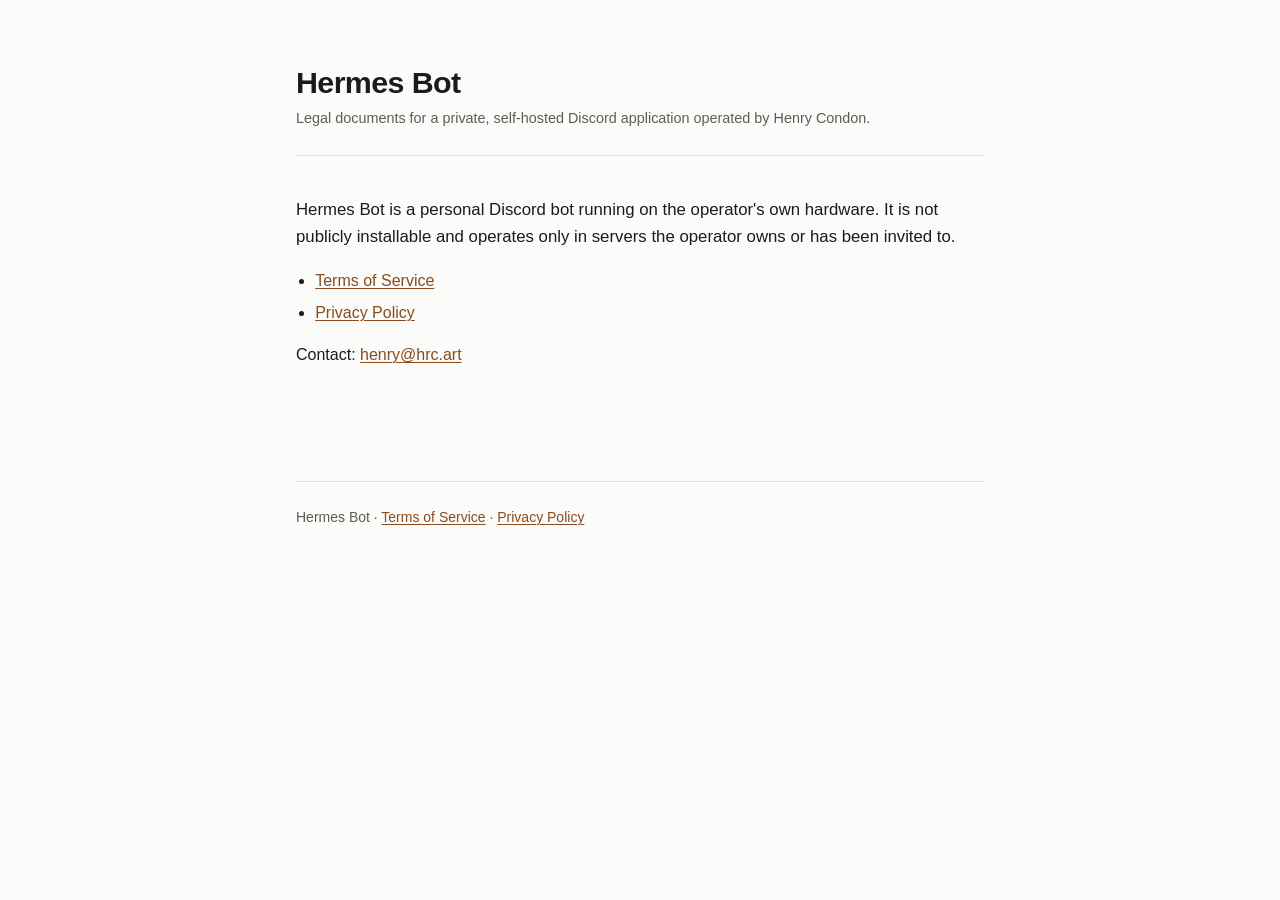
==== index.html @ 16eedd94 "Add Terms of Service and Privacy Policy for Hermes Bot Static pages for the Discord Developer Portal" ====
<!doctype html>
<html lang="en">
<head>
<meta charset="utf-8">
<meta name="viewport" content="width=device-width, initial-scale=1, viewport-fit=cover">
<title>Hermes Bot — Legal</title>
<link rel="stylesheet" href="style.css">
</head>
<body>
<main>
<h1>Hermes Bot</h1>
<p class="meta">Legal documents for a private, self-hosted Discord application operated by Henry Condon.</p>
<p class="lede">Hermes Bot is a personal Discord bot running on the operator's own hardware. It is
not publicly installable and operates only in servers the operator owns or has been invited to.</p>
<ul>
  <li><a href="terms.html">Terms of Service</a></li>
  <li><a href="privacy.html">Privacy Policy</a></li>
</ul>
<p>Contact: <a href="mailto:henry@hrc.art">henry@hrc.art</a></p>
</main>
<footer>Hermes Bot · <a href="terms.html">Terms of Service</a> · <a href="privacy.html">Privacy Policy</a></footer>
</body>
</html>
---- style.css ----
:root {
  color-scheme: light dark;
  --bg: #fbfbf9;
  --fg: #1c1b19;
  --muted: #5f5c57;
  --rule: #e3e0da;
  --link: #8a4b1f;
  --accent-bg: #f4f1ea;
}

@media (prefers-color-scheme: dark) {
  :root {
    --bg: #171614;
    --fg: #e8e5df;
    --muted: #a39e95;
    --rule: #302e2a;
    --link: #d99a63;
    --accent-bg: #201e1b;
  }
}

* { box-sizing: border-box; }

body {
  margin: 0;
  padding: 0 20px;
  background: var(--bg);
  color: var(--fg);
  font: 16px/1.65 -apple-system, BlinkMacSystemFont, "Segoe UI", Inter, Roboto, Helvetica, Arial, sans-serif;
  -webkit-text-size-adjust: 100%;
}

main {
  max-width: 43rem;
  margin: 0 auto;
  padding: 4rem 0 6rem;
}

nav {
  max-width: 43rem;
  margin: 0 auto;
  padding: 1.5rem 0 0;
  font-size: .9rem;
}

nav a { margin-right: 1.25rem; }

h1 {
  font-size: 1.9rem;
  line-height: 1.2;
  margin: 0 0 .4rem;
  letter-spacing: -.02em;
}

h2 {
  font-size: 1.15rem;
  margin: 2.5rem 0 .6rem;
  letter-spacing: -.01em;
}

.meta {
  color: var(--muted);
  font-size: .9rem;
  margin: 0 0 2.5rem;
  padding-bottom: 1.5rem;
  border-bottom: 1px solid var(--rule);
}

.lede {
  font-size: 1.05rem;
  color: var(--fg);
}

a { color: var(--link); text-decoration-thickness: 1px; text-underline-offset: 2px; }

ul { padding-left: 1.2rem; }
li { margin: .35rem 0; }

table {
  width: 100%;
  border-collapse: collapse;
  margin: 1rem 0;
  font-size: .95rem;
}

th, td {
  text-align: left;
  padding: .6rem .75rem;
  border-bottom: 1px solid var(--rule);
  vertical-align: top;
}

th { font-weight: 600; }

.box {
  background: var(--accent-bg);
  border: 1px solid var(--rule);
  border-radius: 8px;
  padding: 1rem 1.25rem;
  margin: 1.5rem 0;
}

.box p { margin: .4rem 0; }

footer {
  max-width: 43rem;
  margin: 0 auto;
  padding: 1.5rem 0 3rem;
  border-top: 1px solid var(--rule);
  color: var(--muted);
  font-size: .875rem;
}

code {
  background: var(--accent-bg);
  padding: .1em .35em;
  border-radius: 4px;
  font-size: .9em;
}

@media (max-width: 480px) {
  main { padding: 2.5rem 0 4rem; }
  h1 { font-size: 1.6rem; }
  table { display: block; overflow-x: auto; }
}
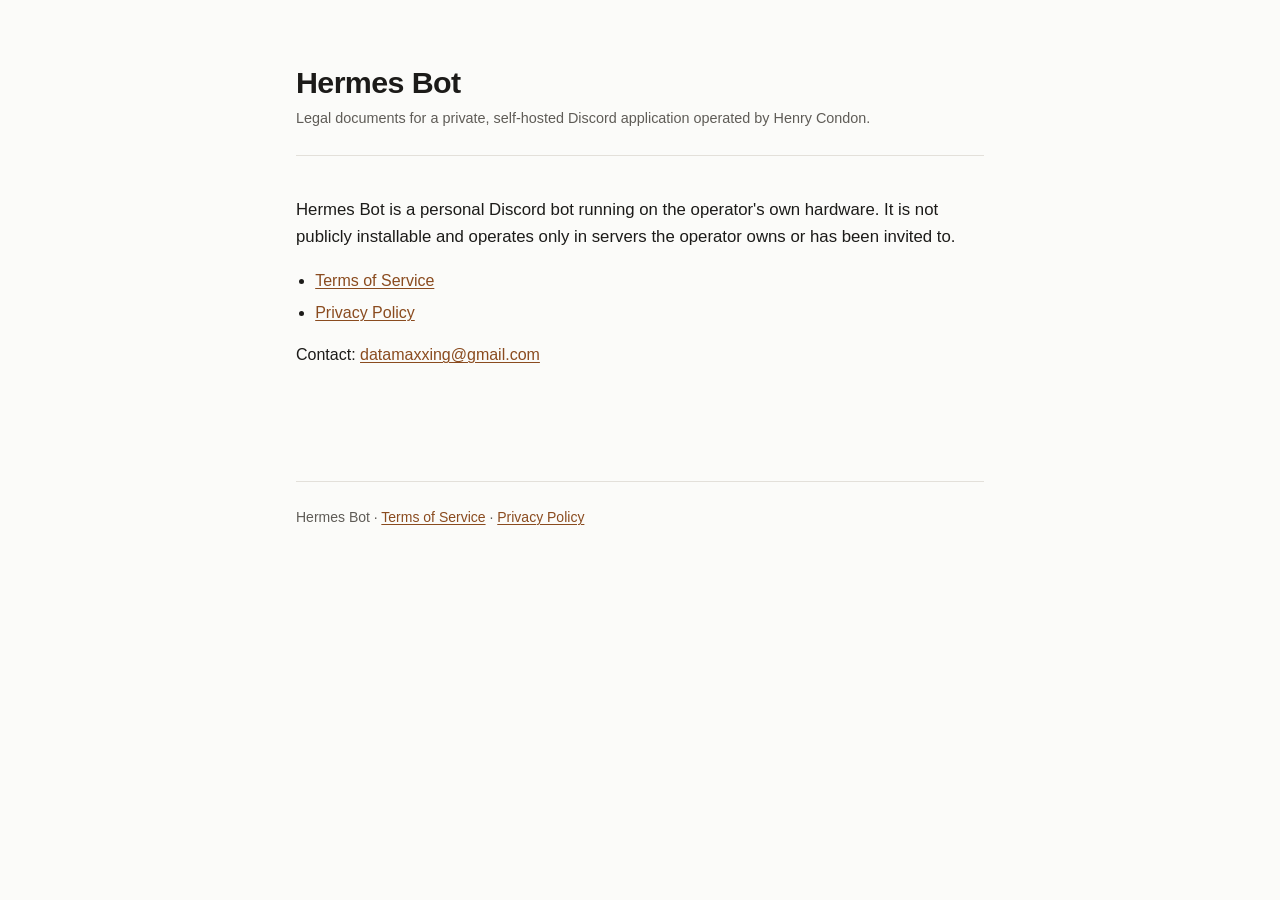
==== commit cdef3ddc: "Switch contact email and add Washington governing-law clause Contact address on all three pages is n" ====
--- a/index.html
+++ b/index.html
@@ -16,7 +16,7 @@
   <li><a href="terms.html">Terms of Service</a></li>
   <li><a href="privacy.html">Privacy Policy</a></li>
 </ul>
-<p>Contact: <a href="mailto:henry@hrc.art">henry@hrc.art</a></p>
+<p>Contact: <a href="mailto:datamaxxing@gmail.com">datamaxxing@gmail.com</a></p>
 </main>
 <footer>Hermes Bot · <a href="terms.html">Terms of Service</a> · <a href="privacy.html">Privacy Policy</a></footer>
 </body>
